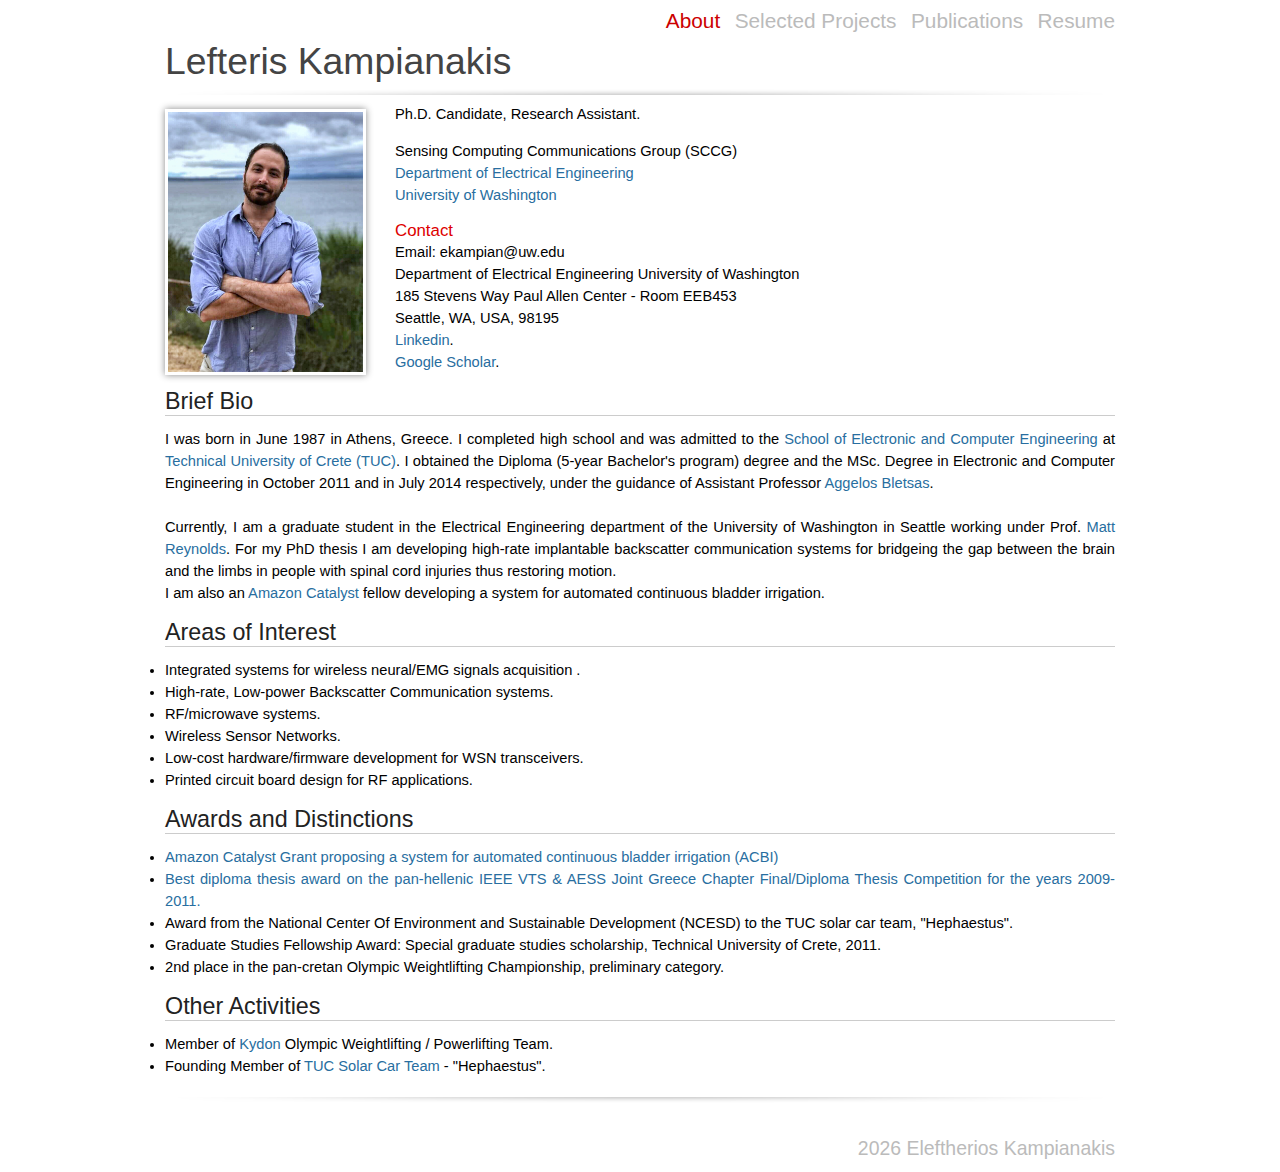
==== index.html @ 3da4431b "First page" ====
<!DOCTYPE html PUBLIC "-//W3C//DTD XHTML 1.0 Strict//EN" "http://www.w3.org/TR/xhtml1/DTD/xhtml1-strict.dtd">
<html xmlns="http://www.w3.org/1999/xhtml" lang="en" xml:lang="en">
    <head>
        <link rel="icon" href="favicon.ico" type="image/x-icon" />
        <script type="text/javascript" src="js/prototype.js"></script>
        <script type="text/javascript" src="js/latexit.js"></script>

        <script type="text/javascript" src="js/scriptaculous.js?load=effects,builder"></script>
        <!--script type="text/javascript" src="js/jquery-1.6.1.min.js"></script-->
        <script type="text/javascript" src="js/lightbox.js"></script>
        <link rel="stylesheet" href="css/lightbox.css" type="text/css" media="screen" />
        
        <meta http-equiv="content-type" content="text/html; charset=utf-8" />
        <meta name="description" content="Lefteris Kampianakis: Homepage" />
        <meta name="keywords" content="TUC , Chania , Engineering , WSN , Wireless , Sensor , Network , Kampianakis, Lefteris , FPGA , Java , Matlab, Crete , Greece" />
        <meta name="author" content="Kampianakis Eleftherios" />
        <link rel="stylesheet" type="text/css" href="variant.css" media="screen,projection" title="Variant Portal" />
        <title>Lefteris  Kampianakis</title>

    </head>
    
    <body>
    
               
            
        <div id="container" style="background:#fff;"  class="shadow" >
        
            
            <div id="toplinks">
                <ul class="toplinks_links">
                    
                    <li  class="current"> <a href="index.html" style="color: #CC0000">About</a>
                    <li> <a href="projects.html" >Selected Projects</a>
                    <li> <a href="pubs.html" >Publications</a>
                    <li><a href="documents/resume.pdf" target="_blank">Resume</a></li>
                </ul>
            </div>            
            
            <div id="logo" style="padding-bottom:0px; margin-top:0px;">
                
                <h1><a href="index.html"> Lefteris Kampianakis</a> </h1>
                          
                <img  src="images/shadow_top.png" width="100%" height="7px;" style="-moz-box-shadow: 0px 0px 0px #fff;
                -webkit-box-shadow: 0px 0px 0px #fff;
                box-shadow: 0px 0px 0px #fff; padding-bottom:5px; margin:0px; " />                
            </div>

    
<div id="main" style="margin-top:0px; padding-top:0px; ">
    <A title="Lefteris  Kampianakis"><img style=" float:left;  padding:3px;" src="images/dockside3.jpg" height="260px" hspace="0"/></A>
    <p style="padding-left:230px; padding-top:0px;"> Ph.D. Candidate, Research Assistant.</p>
    <p style="padding-left:230px; padding-top:0px; padding-bottom:0px;">
	Sensing Computing Communications Group (SCCG) </br>  <a href="https://www.ee.washington.edu/", target="_blank"> Department of Electrical Engineering</a></br> 
<a href="https://www.washington.edu/", target="_blank"> University of Washington</a>
     
    
	<h3 style="padding-top:0; padding-bottom:0; margin-top:0; margin-bottom:0; padding-left:230px;">Contact</h3>
    <p style="padding-left:230px; ">
    Email: 	
		<script type="text/javascript">
		 var name = 'ekampian';
		 var at = '@';
		 var domain = 'uw.edu';
		 document.write(name + at + domain);
		 </script>
    </br>
    Department of Electrical Engineering University of Washington </br> 185 Stevens Way Paul Allen Center - Room EEB453</br> Seattle, WA, USA, 98195
	</br>	
	<a href="http://gr.linkedin.com/pub/eleftherios-kampianakis/22/53b/8bb", target="_blank"> Linkedin</a>.</br>   
    <a href="https://scholar.google.com/citations?user=ByedRXwAAAAJ&hl=en", target="_blank"> Google Scholar</a>.
	
    </p>
    
<h2 style="margin-top:0px;">Brief Bio</h2>
<p>
	I was born in June 1987 in Athens, Greece. I completed high school and was admitted to the <a href="http://www.ece.tuc.gr/Ctrl?lang=en#", target="_blank">School of Electronic and Computer Engineering</a> at <a href="http://en.tuc.gr/", target="_blank">Technical University of Crete (TUC)</a>. I obtained the Diploma (5-year Bachelor's program) degree and the MSc. Degree in Electronic and Computer Engineering in October 2011 and in July 2014 respectively, under the guidance of Assistant Professor <a href="http://www.telecom.tuc.gr/~aggelos" , target="_blank"  >Aggelos Bletsas</a>. 

	</br>
	</br> Currently, I am a graduate student in the Electrical Engineering department of the University of Washington in Seattle working under Prof. <a href="https://www2.ee.washington.edu/people/faculty/reynolds_matt/", target="_blank">Matt Reynolds</a>. For my PhD thesis I am developing high-rate implantable backscatter communication systems for bridgeing the gap between the brain and the limbs in people with spinal cord injuries thus restoring motion. 
    </br>
    I am also an <a href= "https://catalyst.amazon.com/uw/projects/", target="_blank">Amazon Catalyst </a> fellow  developing a system for automated continuous bladder irrigation.
	
 </p>





<h2>Areas of Interest</h2>
<ul>    
    <li> Integrated systems for wireless neural/EMG signals acquisition .
    <li> High-rate, Low-power Backscatter Communication systems.
    <li> RF/microwave systems.
	<li> Wireless Sensor Networks.
	<li> Low-cost hardware/firmware development for WSN transceivers.
	<li> Printed circuit board design for RF applications.	
	
</ul>

            
            
            
        


<h2 >Awards and Distinctions</h2>
<ul >
    <li> <a href= "https://catalyst.amazon.com/uw/projects/", target="_blank">Amazon Catalyst Grant proposing a system for automated continuous bladder irrigation (ACBI)</a>
	<li><a href= "http://www.ieeer8.org/news/ieee-vt-aes-joint-greece-chapter-organizes-finaldiploma-thesis-competition-academic-years-2009-2011/", target="_blank">Best diploma thesis award on the pan-hellenic IEEE VTS & AESS Joint Greece Chapter Final/Diploma Thesis Competition for the years 2009-2011.</a>
	<li> Award from the National Center Of Environment and Sustainable Development (NCESD) to the TUC solar car team, "Hephaestus".
	<li> Graduate Studies Fellowship Award: Special graduate studies scholarship, Technical University of Crete, 2011.
    <li> 2nd place in the pan-cretan Olympic Weightlifting Championship, preliminary category.

</ul>

</ul>

<h2 >Other Activities</h2>
    <ul >
        <li>Member of <a href= "http://www.venizelia.gr/weightlift.htm", target="_blank">Kydon</a> Olympic Weightlifting / Powerlifting Team</a>.
		<li>Founding Member of <a href= "http://solarcar.tuc.gr", target="_blank">TUC Solar Car Team</a> - "Hephaestus".
    </ul>
    
    
</div>
    
            <img  src="images/shadow.png" width="100%" height="7px;" style="-moz-box-shadow: 0px 0px 0px #fff;
            -webkit-box-shadow: 0px 0px 0px #fff;
            box-shadow: 0px 0px 0px #fff; padding:0px; margin:0px; " />   

            
            <!--A title="sunny" href = "http://www.buffalo.edu"><img src="ubline.png" width="300"  style="-moz-box-shadow: 0px 0px 0px #888;
                -webkit-box-shadow: 0px 0px 0px #888;
                box-shadow: 0px 0px 0px #888; margin-bottom:15px; float:left;"/></A-->    

    

            <!--A title="sunny" href = "http://www.buffalo.edu"><img src="afrl.jpg" height="100" style="-moz-box-shadow: 0px 0px 0px #888;
                -webkit-box-shadow: 0px 0px 0px #888;
                box-shadow: 0px 0px 0px #888;"/></A-->
    
<div id="footer">   
    <h1><script type="text/javascript">
    var dt = new Date();
    document.write(dt.getFullYear()); 
    </script> Eleftherios Kampianakis</h1>	
</div>

<p></p>


</div>




</body>
</html>
---- variant.css ----
c


@font-face {
    font-family: "gara";
    src: url(Myanmar Sangam MN.ttf)
}



*{margin:0;padding:0;}
body{
    zoom: 1; -moz-transform: scale(1);
	background:#fff;
	color:#000;
	font-family: "HelveticaNeue-Light", "Helvetica Neue Light", "Helvetica Neue", Helvetica, Arial, "Lucida Grande", sans-serif;
    font-weight: 300;
    font-size: 81%;

}


img {
-webkit-border-radius: 0px;
     -moz-border-radius: 0px;
     border-radius: 0px;
    margin-right:10px;
    margin-top:6px;
-moz-box-shadow: 0px 0px 7px #888;
-webkit-box-shadow: 0px 0px 7px #888;
box-shadow: 0px 0px 7px #888;
}


a{color:#286ea0;text-decoration:none;}
a:hover{text-decoration:underline;}
a img{border:0;}
h1{font-size:1.8em; margin: 10px 0 5px 0px; padding:0;     font-weight:normal;
 }
h2{font-size:1.8em;margin:0 0 12px; padding-top:0px; border-bottom: 1px solid #ccc;     font-weight:normal; color:#222; 
}
h3{font-size:1.3em;margin:0 0 10px; padding:0;     font-weight:normal; color:#dd0000;
}
p, ul, ol {font-size:11pt; line-height:1.5em; margin:0 0 15px;text-align:justify; color:#000;}


hr {clear:both; visibility:hidden;}
table {}

#container{background:#fff; margin:0px auto 0 auto; padding: 0px 25px 20px 25px; width:950px;
   }



#logo{width: 950px; padding-top:30px; padding-bottom:30px;}

#logo h1 a{font-size:1.6em; color:#777;padding-top:50px; color:#444444}
#logo h1 a:hover{text-decoration:none;}
#logo p{color:#555;font-size:1.5em;}
#logo p a{color:#555;}
#logo p a:hover{color:red; text-decoration:none;}



#main h1{font-size:1.8em;letter-spacing:0px;margin: 0px 0 8px 400px; padding-top:0px; font-weight:normal; color:#000;
 }


#footer{clear:both;background:#fff; color:#bbb; padding-top:30px; text-align:left; -moz-border-radius: 6px; border-radius:6px; }
#footer a{color:#eee;}
#footer p{float:right; margin:0; font-size:0.9em; font-weight:700;}
#footer h1{float:right; margin:0; font-size:1.5em; ;}




.right{text-align:right;}
.block{background:#eee url(images/corner.gif) no-repeat top right;padding:15px;border-bottom:1px solid #ccc;border-left:1px solid #ccc;}
.hide{display:none;}

#toplinks {width:600px; float:right; padding-top:10px;}
#toplinks ul{list-style:none;margin:0;text-align:right;}
#toplinks ul li{display:inline;font-size:2.5em; margin:5px 0 20px 10px; font-size:16px;}
#toplinks ul li a{color:#bbb; font-size:1.3em;}
#toplinks ul li a:hover{color:#dd0000;text-decoration:none;}
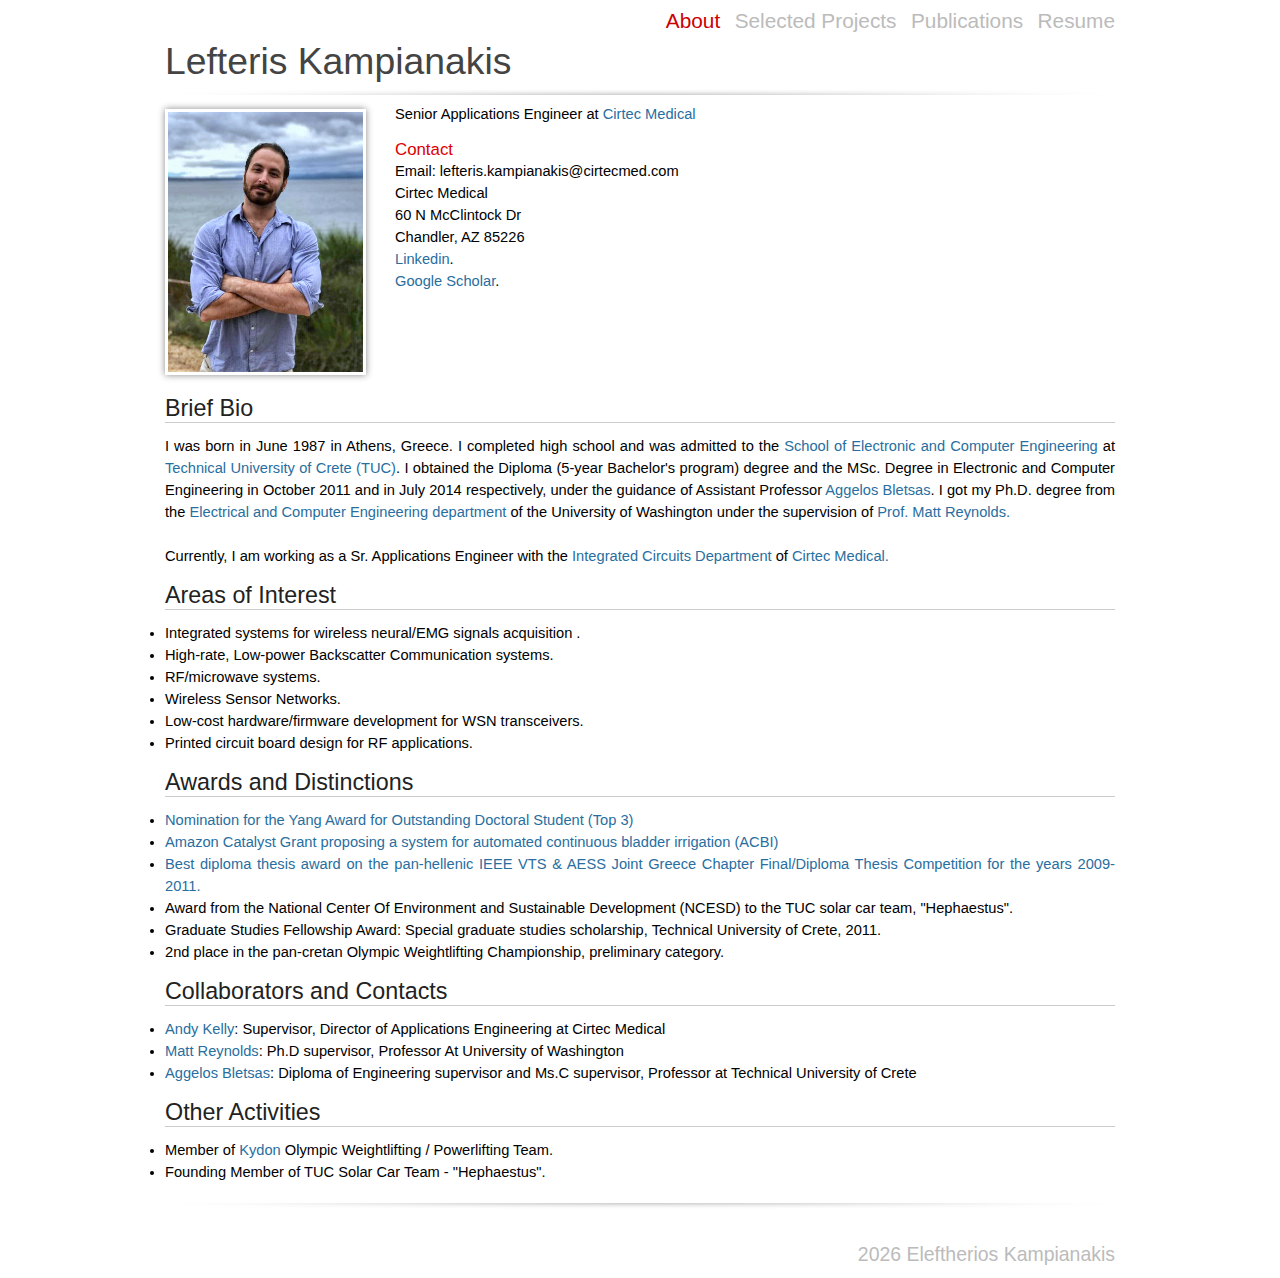
==== commit 9e02ffb0: "Update index.html" ====
--- a/index.html
+++ b/index.html
@@ -49,37 +49,41 @@
     
 <div id="main" style="margin-top:0px; padding-top:0px; ">
     <A title="Lefteris  Kampianakis"><img style=" float:left;  padding:3px;" src="images/dockside3.jpg" height="260px" hspace="0"/></A>
-    <p style="padding-left:230px; padding-top:0px;"> Ph.D. Candidate, Research Assistant.</p>
-    <p style="padding-left:230px; padding-top:0px; padding-bottom:0px;">
-	Sensing Computing Communications Group (SCCG) </br>  <a href="https://www.ee.washington.edu/", target="_blank"> Department of Electrical Engineering</a></br> 
-<a href="https://www.washington.edu/", target="_blank"> University of Washington</a>
+    <p style="padding-left:230px; padding-top:0px;"> Senior Applications Engineer at <a href="https://www.cirtecmed.com/", target="_blank"> Cirtec Medical</a></br> </p>
+    
+	
+
      
     
 	<h3 style="padding-top:0; padding-bottom:0; margin-top:0; margin-bottom:0; padding-left:230px;">Contact</h3>
     <p style="padding-left:230px; ">
     Email: 	
 		<script type="text/javascript">
-		 var name = 'ekampian';
+		 var name = 'lefteris.kampianakis';
 		 var at = '@';
-		 var domain = 'uw.edu';
+		 var domain = 'cirtecmed.com';
 		 document.write(name + at + domain);
 		 </script>
     </br>
-    Department of Electrical Engineering University of Washington </br> 185 Stevens Way Paul Allen Center - Room EEB453</br> Seattle, WA, USA, 98195
+    Cirtec Medical </br> 60 N McClintock Dr </br> Chandler, AZ 85226
 	</br>	
 	<a href="http://gr.linkedin.com/pub/eleftherios-kampianakis/22/53b/8bb", target="_blank"> Linkedin</a>.</br>   
     <a href="https://scholar.google.com/citations?user=ByedRXwAAAAJ&hl=en", target="_blank"> Google Scholar</a>.
-	
+	</br>   
+	</br>   
+	</br>   
+	</br>   
+	</br>   
     </p>
     
 <h2 style="margin-top:0px;">Brief Bio</h2>
 <p>
-	I was born in June 1987 in Athens, Greece. I completed high school and was admitted to the <a href="http://www.ece.tuc.gr/Ctrl?lang=en#", target="_blank">School of Electronic and Computer Engineering</a> at <a href="http://en.tuc.gr/", target="_blank">Technical University of Crete (TUC)</a>. I obtained the Diploma (5-year Bachelor's program) degree and the MSc. Degree in Electronic and Computer Engineering in October 2011 and in July 2014 respectively, under the guidance of Assistant Professor <a href="http://www.telecom.tuc.gr/~aggelos" , target="_blank"  >Aggelos Bletsas</a>. 
-
+	I was born in June 1987 in Athens, Greece. I completed high school and was admitted to the <a href="http://www.ece.tuc.gr/Ctrl?lang=en#", target="_blank">School of Electronic and Computer Engineering</a> at <a href="http://en.tuc.gr/", target="_blank">Technical University of Crete (TUC)</a>. I obtained the Diploma (5-year Bachelor's program) degree and the MSc. Degree in Electronic and Computer Engineering in October 2011 and in July 2014 respectively, under the guidance of Assistant Professor <a href="http://www.telecom.tuc.gr/~aggelos" , target="_blank"  >Aggelos Bletsas</a>. I got my Ph.D. degree from the  <a href="https://www.ece.uw.edu/" , target="_blank"  >Electrical and Computer Engineering department</a> of the University of Washington under the supervision of  <a href="https://www.ece.uw.edu/people/matt-reynolds/" , target="_blank"  >Prof. Matt Reynolds.</a> 
+	
 	</br>
-	</br> Currently, I am a graduate student in the Electrical Engineering department of the University of Washington in Seattle working under Prof. <a href="https://www2.ee.washington.edu/people/faculty/reynolds_matt/", target="_blank">Matt Reynolds</a>. For my PhD thesis I am developing high-rate implantable backscatter communication systems for bridgeing the gap between the brain and the limbs in people with spinal cord injuries thus restoring motion. 
+	</br> Currently, I am working as a Sr. Applications Engineer with the <a href = "http://www.cactussemiconductor.com/", tarket = "_blank" > Integrated Circuits Department  </a> of <a href="https://www.cirtecmed.com" , target="_blank"  >Cirtec Medical.</a>  
     </br>
-    I am also an <a href= "https://catalyst.amazon.com/uw/projects/", target="_blank">Amazon Catalyst </a> fellow  developing a system for automated continuous bladder irrigation.
+    
 	
  </p>
 
@@ -99,13 +103,13 @@
 </ul>
 
             
-            
-            
+
         
 
 
 <h2 >Awards and Distinctions</h2>
 <ul >
+	<li> <a href= "https://vannevar.ece.uw.edu/operations/administration/awards/index.html", target="_blank">Nomination for the Yang Award for Outstanding Doctoral Student (Top 3)</a>
     <li> <a href= "https://catalyst.amazon.com/uw/projects/", target="_blank">Amazon Catalyst Grant proposing a system for automated continuous bladder irrigation (ACBI)</a>
 	<li><a href= "http://www.ieeer8.org/news/ieee-vt-aes-joint-greece-chapter-organizes-finaldiploma-thesis-competition-academic-years-2009-2011/", target="_blank">Best diploma thesis award on the pan-hellenic IEEE VTS & AESS Joint Greece Chapter Final/Diploma Thesis Competition for the years 2009-2011.</a>
 	<li> Award from the National Center Of Environment and Sustainable Development (NCESD) to the TUC solar car team, "Hephaestus".
@@ -116,10 +120,23 @@
 
 </ul>
 
+
+
+
+<h2 >Collaborators and Contacts</h2>
+<ul >
+	<li> <a href= "https://www.linkedin.com/in/andrew-kelly-5150535/", target="_blank">Andy Kelly</a>: Supervisor, Director of Applications Engineering at Cirtec Medical</li> 
+	<li> <a href= "https://www.ece.uw.edu/people/matt-reynolds/", target="_blank">Matt Reynolds</a>: Ph.D supervisor, Professor At University of Washington</li> 
+    <li> <a href= "https://catalyst.amazon.com/uw/projects/", target="_blank">Aggelos Bletsas</a>: Diploma of Engineering supervisor and Ms.C supervisor, Professor at Technical University of Crete </li>
+
+	
+
+</ul>
+
 <h2 >Other Activities</h2>
     <ul >
         <li>Member of <a href= "http://www.venizelia.gr/weightlift.htm", target="_blank">Kydon</a> Olympic Weightlifting / Powerlifting Team</a>.
-		<li>Founding Member of <a href= "http://solarcar.tuc.gr", target="_blank">TUC Solar Car Team</a> - "Hephaestus".
+		<li>Founding Member of TUC Solar Car Team - "Hephaestus".
     </ul>
     
     
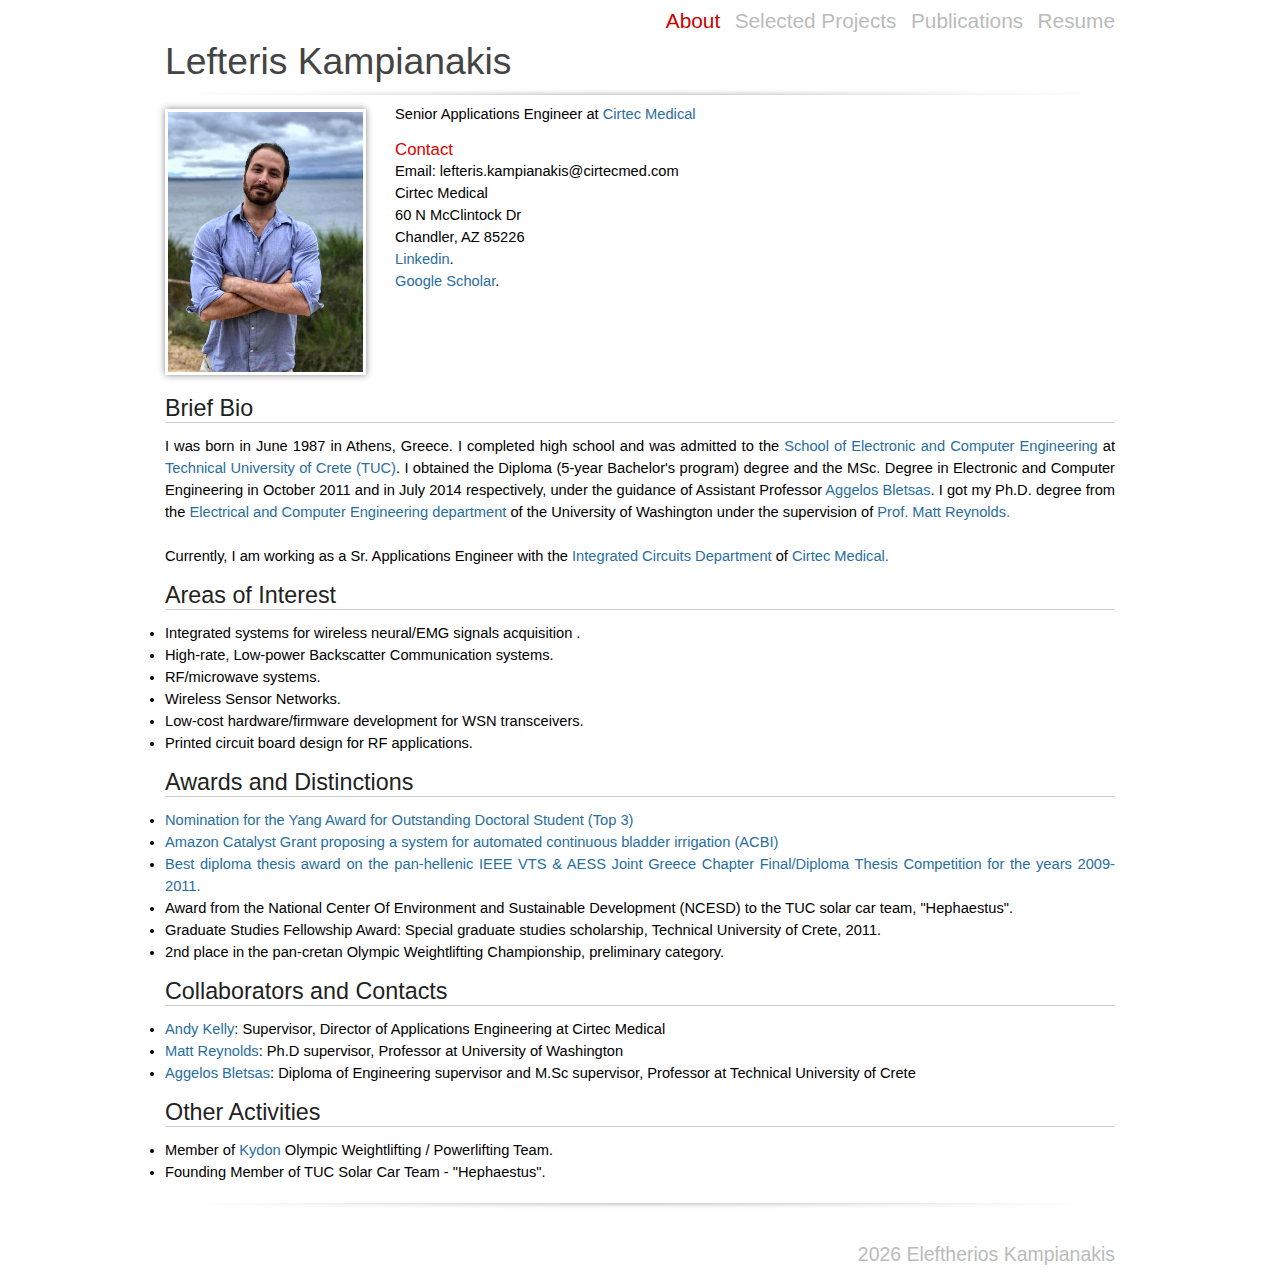
==== commit 96ce6d73: "Update index.html" ====
--- a/index.html
+++ b/index.html
@@ -126,8 +126,8 @@
 <h2 >Collaborators and Contacts</h2>
 <ul >
 	<li> <a href= "https://www.linkedin.com/in/andrew-kelly-5150535/", target="_blank">Andy Kelly</a>: Supervisor, Director of Applications Engineering at Cirtec Medical</li> 
-	<li> <a href= "https://www.ece.uw.edu/people/matt-reynolds/", target="_blank">Matt Reynolds</a>: Ph.D supervisor, Professor At University of Washington</li> 
-    <li> <a href= "https://catalyst.amazon.com/uw/projects/", target="_blank">Aggelos Bletsas</a>: Diploma of Engineering supervisor and Ms.C supervisor, Professor at Technical University of Crete </li>
+	<li> <a href= "https://www.ece.uw.edu/people/matt-reynolds/", target="_blank">Matt Reynolds</a>: Ph.D supervisor, Professor at University of Washington</li> 
+    <li> <a href= "https://catalyst.amazon.com/uw/projects/", target="_blank">Aggelos Bletsas</a>: Diploma of Engineering supervisor and M.Sc supervisor, Professor at Technical University of Crete </li>
 
 	
 
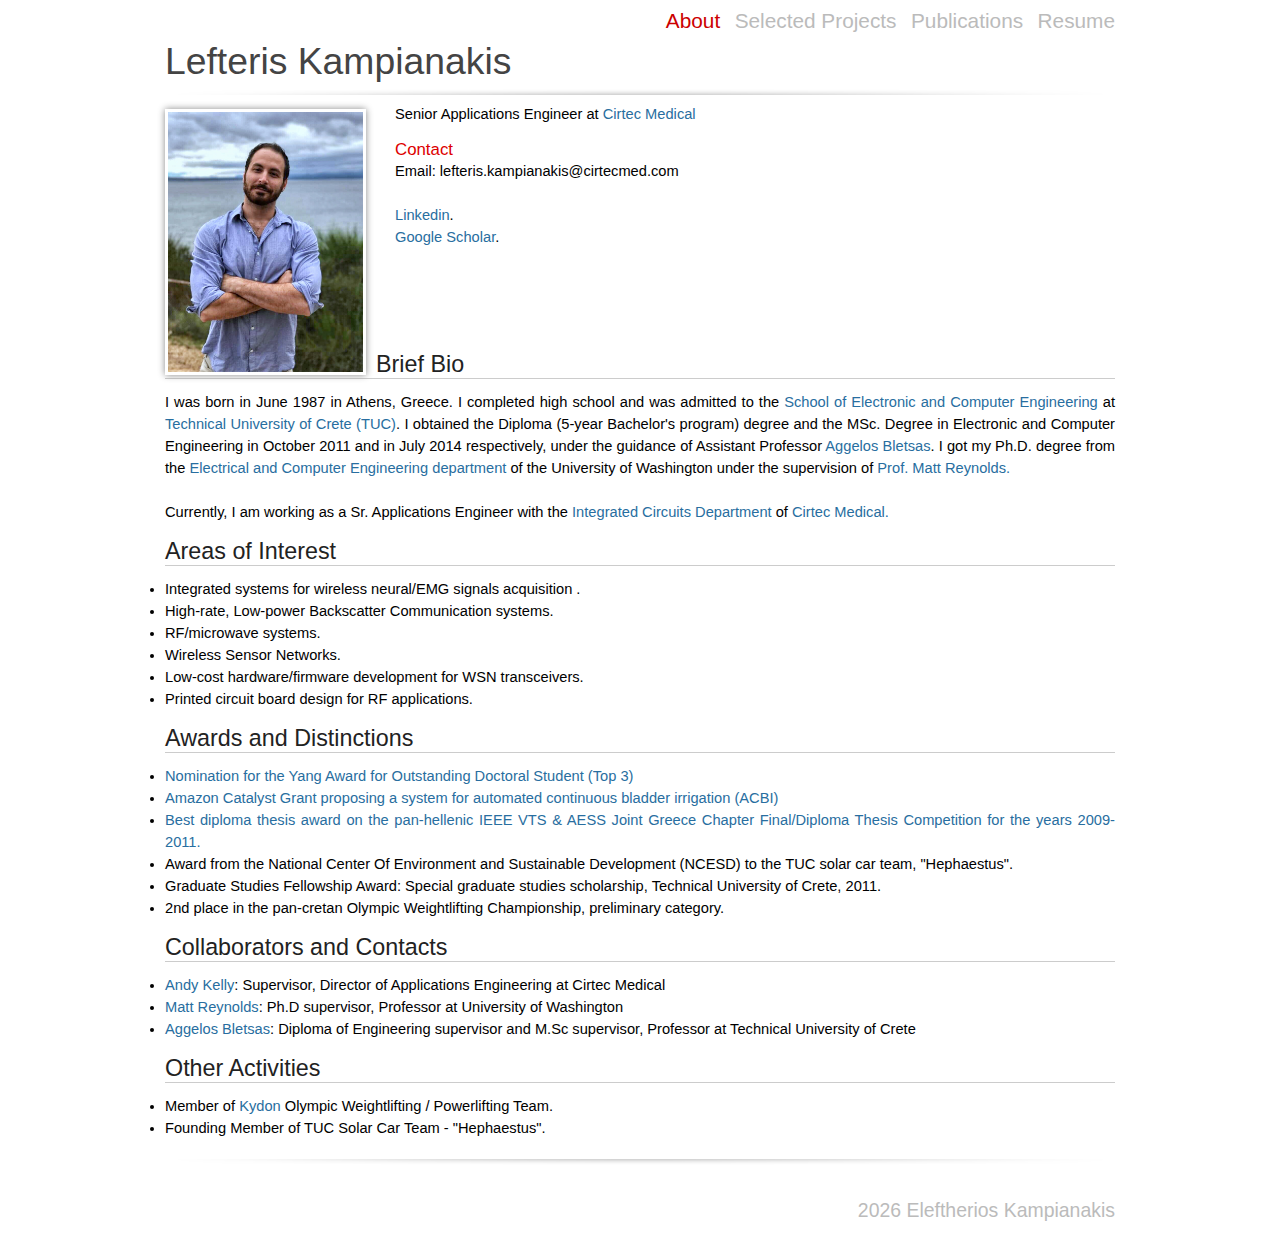
==== commit 815426e6: "no address" ====
--- a/index.html
+++ b/index.html
@@ -65,7 +65,6 @@
 		 document.write(name + at + domain);
 		 </script>
     </br>
-    Cirtec Medical </br> 60 N McClintock Dr </br> Chandler, AZ 85226
 	</br>	
 	<a href="http://gr.linkedin.com/pub/eleftherios-kampianakis/22/53b/8bb", target="_blank"> Linkedin</a>.</br>   
     <a href="https://scholar.google.com/citations?user=ByedRXwAAAAJ&hl=en", target="_blank"> Google Scholar</a>.
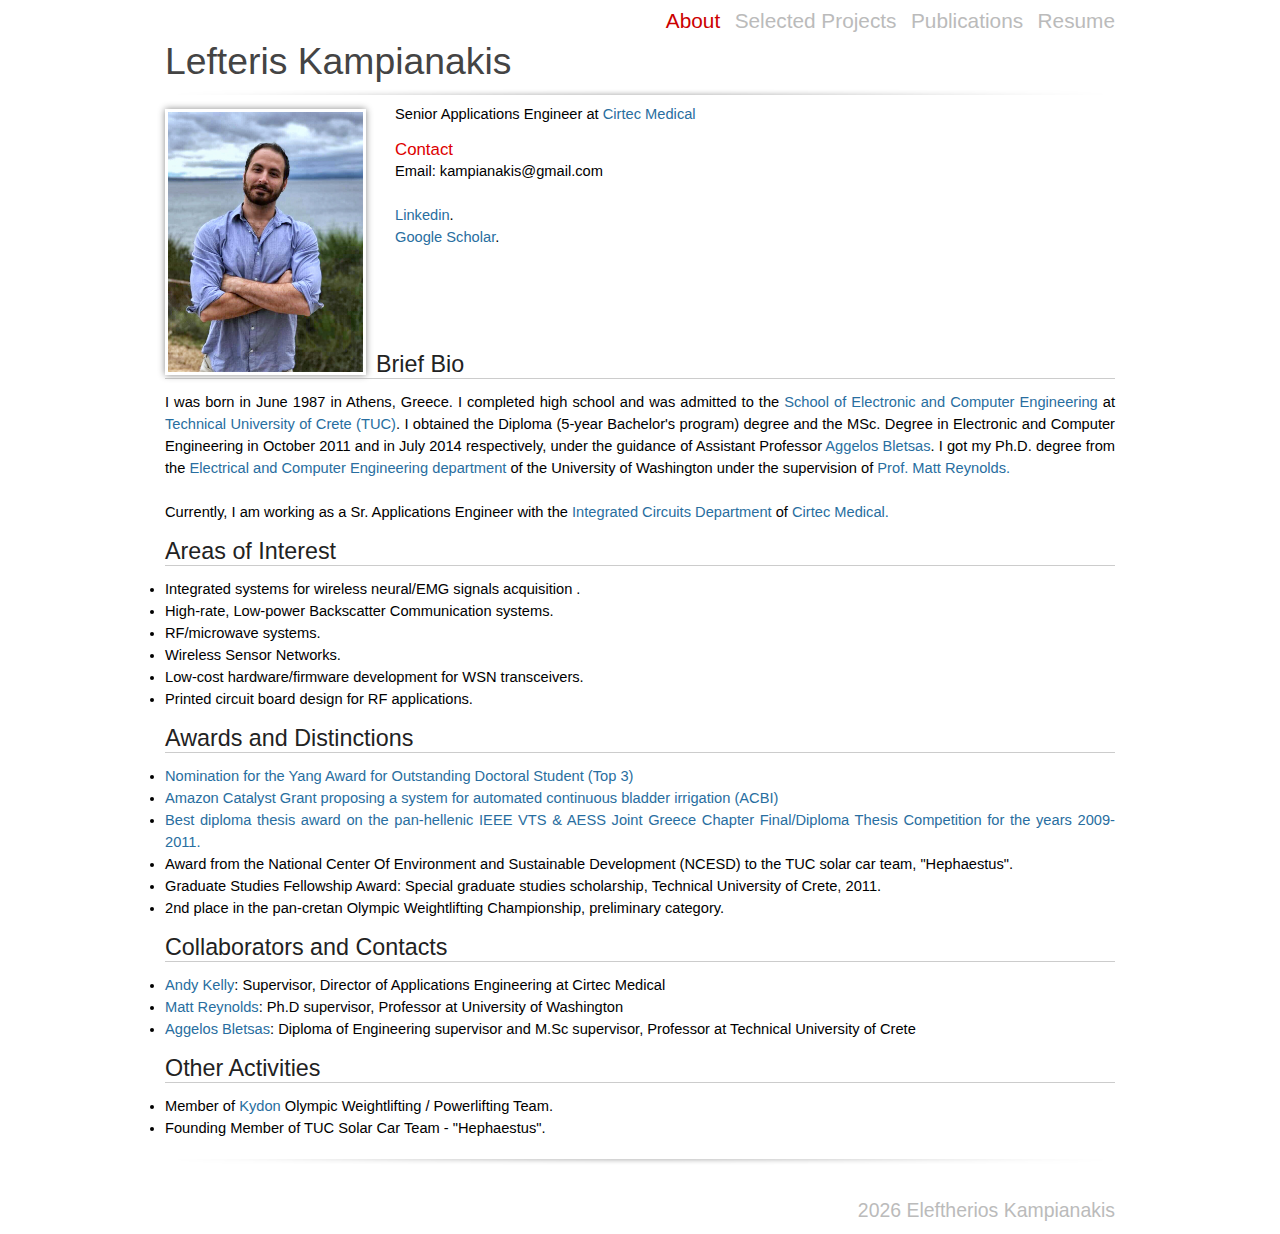
==== commit fec574b3: "update email" ====
--- a/index.html
+++ b/index.html
@@ -59,9 +59,9 @@
     <p style="padding-left:230px; ">
     Email: 	
 		<script type="text/javascript">
-		 var name = 'lefteris.kampianakis';
+		 var name = 'kampianakis';
 		 var at = '@';
-		 var domain = 'cirtecmed.com';
+		 var domain = 'gmail.com';
 		 document.write(name + at + domain);
 		 </script>
     </br>
